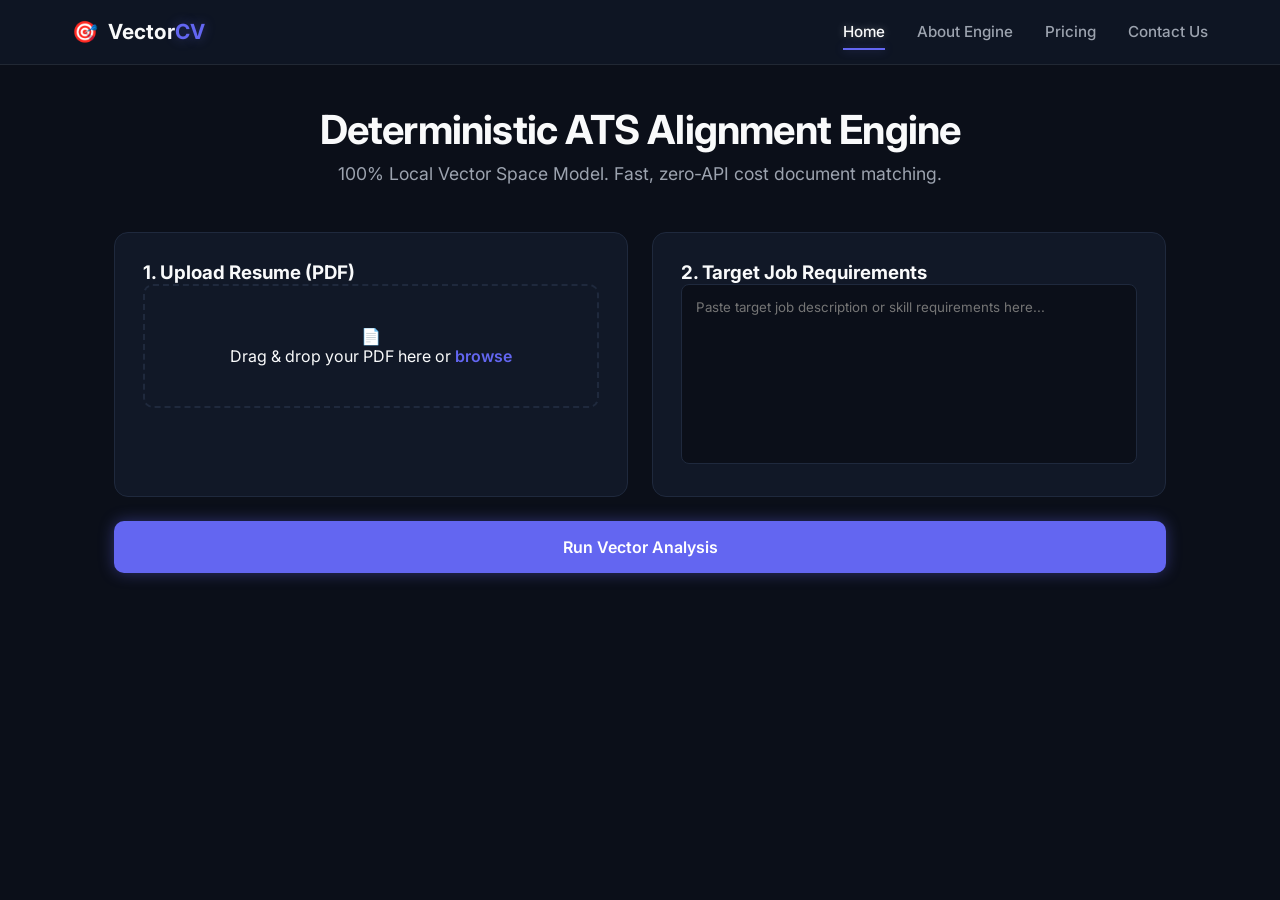
==== frontend/index.html @ 6c2bb6ef "feat: Enhance VectorCV with new features and frontend improvements - Added FastAPI dependencies to p" ====
<!DOCTYPE html>
<html lang="en">
<head>
    <meta charset="UTF-8">
    <meta name="viewport" content="width=device-width, initial-scale=1.0">
    <title>VectorCV | Deterministic Document Engine</title>
    <link rel="stylesheet" href="/frontend/style.css">
    <link href="https://fonts.googleapis.com/css2?family=Inter:wght@400;500;600;700&display=swap" rel="stylesheet">
</head>
<body>

    <!-- NAVBAR WITH GLOW EFFECTS -->
    <header class="navbar">
        <div class="nav-container">
            <div class="logo">
                <span class="logo-icon">🎯</span>
                <span class="logo-text">Vector<span class="highlight">CV</span></span>
            </div>
            <nav class="nav-links">
                <a href="/frontend/index.html" class="nav-link active" onclick="switchTab('home')">Home</a>
                <a href="/frontend/about.html" class="nav-link" onclick="switchTab('about')">About Engine</a>
                <a href="/frontend/pricing.html" class="nav-link" onclick="switchTab('pricing')">Pricing</a>
                <!-- Contact link targets your external/custom page -->
                <a href="https://msystech.onrender.com/pages/contact.html" class="nav-link">Contact Us</a>
            </nav>
        </div>
    </header>

    <main class="container">

        <!-- TAB 1: HOME (DOCUMENT MATCHING ENGINE) -->
        <section id="tab-home" class="tab-content active">
            <div class="hero">
                <h1>Deterministic ATS Alignment Engine</h1>
                <p>100% Local Vector Space Model. Fast, zero-API cost document matching.</p>
            </div>

            <div class="scanner-grid">
                <div class="card upload-card">
                    <h3>1. Upload Resume (PDF)</h3>
                    <div class="drop-zone" id="drop-zone">
                        <div class="drop-icon">📄</div>
                        <p class="drop-text">Drag & drop your PDF here or <span class="browse-btn">browse</span></p>
                        <input type="file" id="pdf-input" accept=".pdf" hidden>
                        <div id="file-details" class="file-details hidden"></div>
                    </div>
                </div>

                <div class="card jd-card">
                    <h3>2. Target Job Requirements</h3>
                    <textarea id="jd-input" placeholder="Paste target job description or skill requirements here..."></textarea>
                </div>
            </div>

            <button id="analyze-btn" class="btn-primary" onclick="runAnalysis()">Run Vector Analysis</button>

            <!-- LOADING SPINNER -->
            <div id="loading-state" class="loading-state hidden">
                <div class="spinner"></div>
                <p>Computing TF-IDF Vector Space & spaCy POS Rules...</p>
            </div>

            <!-- RESULTS DASHBOARD -->
            <div id="results-section" class="results-section hidden">
                <div class="metrics-grid">
                    <div class="metric-card">
                        <span class="metric-title">Compatibility Score</span>
                        <span id="score-val" class="metric-value">0%</span>
                    </div>
                    <div class="metric-card">
                        <span class="metric-title">Missing Keywords</span>
                        <span id="missing-count" class="metric-value">0</span>
                    </div>
                    <div class="metric-card">
                        <span class="metric-title">Extracted Contact</span>
                        <span id="contact-val" class="metric-value">N/A</span>
                    </div>
                </div>

                <div class="card result-card" style="margin-bottom: 1.5rem;">
                    <h3>Missing Technical Terms</h3>
                    <div id="keyword-chips" class="keyword-chips"></div>
                </div>

                <div class="card result-card">
                    <h3>Suggested Bullet Points (spaCy POS Rules)</h3>
                    <ul id="bullet-list" class="bullet-list"></ul>
                </div>
            </div>
        </section>

        <!-- TAB 2: ABOUT ENGINE -->
        <section id="tab-about" class="tab-content">
            <div class="hero">
                <h1>Under the Hood of VectorCV</h1>
                <p>Learn how our deterministic pipeline analyzes document similarity without external LLM calls.</p>
            </div>

            <div class="about-grid">
                <div class="card">
                    <span class="tech-badge">scikit-learn</span>
                    <h3>TF-IDF & Cosine Similarity</h3>
                    <p>Converts document terms into multi-dimensional vectors using term frequency-inverse document frequency, scoring spatial alignment with mathematical precision.</p>
                </div>

                <div class="card">
                    <span class="tech-badge">spaCy NLP</span>
                    <h3>Part-of-Speech Tagging</h3>
                    <p>Utilizes lightweight spaCy pipelines (`en_core_web_sm`) to analyze grammatical structure and automatically extract lemmas, nouns, and action verbs.</p>
                </div>

                <div class="card">
                    <span class="tech-badge">SQLite & FastAPI</span>
                    <h3>Thread-Safe Logging</h3>
                    <p>Integrates thread-safe connection managers and parameterized queries to log all vector scans directly into a local SQLite database.</p>
                </div>
            </div>
        </section>

        <!-- TAB 3: PRICING -->
        <section id="tab-pricing" class="tab-content">
            <div class="hero">
                <h1>Transparent Pricing</h1>
                <p>Deploy locally for personal use or scale using our high-throughput cluster.</p>
            </div>

            <div class="pricing-grid">
                <!-- Free Tier -->
                <div class="card pricing-card">
                    <div class="pricing-header">
                        <h3>Community</h3>
                        <p>For job seekers & self-hosters.</p>
                    </div>
                    <div class="pricing-price">$0 <span>/ forever</span></div>
                    <ul class="pricing-features">
                        <li>✔ 100% Local Offline Processing</li>
                        <li>✔ Local SQLite Match Logs</li>
                        <li>✔ Unlimited PDF Scans</li>
                    </ul>
                    <button class="btn-primary" onclick="switchTab('home')">Use Local Engine</button>
                </div>

                <!-- Featured Developer Tier -->
                <div class="card pricing-card featured">
                    <span class="badge-featured">POPULAR</span>
                    <div class="pricing-header">
                        <h3>Pro Self-Hosted</h3>
                        <p>For active developers and engineers.</p>
                    </div>
                    <div class="pricing-price">$19 <span>/ month</span></div>
                    <ul class="pricing-features">
                        <li>✔ Custom Skill Taxonomy Mapping</li>
                        <li>✔ Advanced Export Capabilities</li>
                        <li>✔ Priority spaCy Custom Models</li>
                    </ul>
                    <button class="btn-primary">Upgrade Pro</button>
                </div>

                <!-- Enterprise Tier -->
                <div class="card pricing-card">
                    <div class="pricing-header">
                        <h3>Enterprise Cluster</h3>
                        <p>For high-throughput recruitment platforms.</p>
                    </div>
                    <div class="pricing-price">Custom</div>
                    <ul class="pricing-features">
                        <li>✔ FastAPI High-Concurrency Cluster</li>
                        <li>✔ Custom DB Storage Adapters</li>
                        <li>✔ SLA & Integration Support</li>
                    </ul>
                    <button class="btn-primary" style="background: var(--card-border);" onclick="window.location.href='/contact'">Contact Sales</button>
                </div>
            </div>
        </section>

    </main>

    <script src="/static/app.js"></script>
</body>
</html>
---- frontend/style.css ----
:root {
    --bg-color: #0b0f19;
    --card-bg: #111827;
    --card-border: #1f293d;
    --text-primary: #f9fafb;
    --text-secondary: #9ca3af;
    --accent: #6366f1;
    --accent-glow: rgba(99, 102, 241, 0.4);
    --accent-hover: #4f46e5;
    --emerald-glow: rgba(16, 185, 129, 0.3);
}

* {
    box-sizing: border-box;
    margin: 0;
    padding: 0;
    font-family: 'Inter', -apple-system, BlinkMacSystemFont, sans-serif;
}

body {
    background-color: var(--bg-color);
    color: var(--text-primary);
    min-height: 100vh;
}

/* ==================== NAVBAR & GLOW EFFECTS ==================== */
.navbar {
    background: rgba(17, 24, 39, 0.75);
    backdrop-filter: blur(16px);
    -webkit-backdrop-filter: blur(16px);
    border-bottom: 1px solid rgba(255, 255, 255, 0.08);
    position: sticky;
    top: 0;
    z-index: 100;
}

.nav-container {
    max-width: 1200px;
    margin: 0 auto;
    display: flex;
    justify-content: space-between;
    align-items: center;
    padding: 1rem 2rem;
}

.logo {
    display: flex;
    align-items: center;
    gap: 0.6rem;
    font-size: 1.3rem;
    font-weight: 700;
}

.logo-text .highlight {
    color: var(--accent);
    text-shadow: 0 0 12px var(--accent-glow);
}

.nav-links {
    display: flex;
    gap: 2rem;
}

.nav-link {
    color: var(--text-secondary);
    text-decoration: none;
    font-size: 0.95rem;
    font-weight: 500;
    position: relative;
    padding: 0.4rem 0;
    transition: color 0.3s ease;
    cursor: pointer;
}

/* Nav Link Hover & Active FX */
.nav-link::after {
    content: '';
    position: absolute;
    bottom: -2px;
    left: 0;
    width: 0%;
    height: 2px;
    background: var(--accent);
    box-shadow: 0 0 10px var(--accent-glow);
    transition: width 0.3s ease;
}

.nav-link:hover, .nav-link.active {
    color: var(--text-primary);
    text-shadow: 0 0 8px rgba(255, 255, 255, 0.3);
}

.nav-link:hover::after, .nav-link.active::after {
    width: 100%;
}

/* ==================== CONTAINER & CARDS ==================== */
.container {
    max-width: 1100px;
    margin: 2.5rem auto;
    padding: 0 1.5rem;
}

.hero {
    text-align: center;
    margin-bottom: 3rem;
}

.hero h1 {
    font-size: 2.5rem;
    margin-bottom: 0.6rem;
    letter-spacing: -0.02em;
}

.hero p {
    color: var(--text-secondary);
    font-size: 1.1rem;
}

.card {
    background: var(--card-bg);
    border: 1px solid var(--card-border);
    border-radius: 14px;
    padding: 1.75rem;
    transition: transform 0.3s ease, border-color 0.3s ease;
}

.card:hover {
    border-color: rgba(99, 102, 241, 0.3);
}

/* ==================== BUTTON GLOW EFFECTS ==================== */
.btn-primary {
    display: block;
    width: 100%;
    background: var(--accent);
    color: #ffffff;
    border: none;
    padding: 1rem;
    font-size: 1rem;
    font-weight: 600;
    border-radius: 10px;
    cursor: pointer;
    transition: all 0.3s cubic-bezier(0.4, 0, 0.2, 1);
    box-shadow: 0 0 15px var(--accent-glow);
}

.btn-primary:hover {
    background: var(--accent-hover);
    transform: translateY(-2px);
    box-shadow: 0 0 25px rgba(99, 102, 241, 0.7), 0 0 10px rgba(99, 102, 241, 0.5);
}

.btn-primary:active {
    transform: translateY(0);
}

/* ==================== SCANNER & UI INPUTS ==================== */
.scanner-grid {
    display: grid;
    grid-template-columns: 1fr 1fr;
    gap: 1.5rem;
    margin-bottom: 1.5rem;
}

.drop-zone {
    border: 2px dashed var(--card-border);
    border-radius: 10px;
    padding: 2.5rem 1rem;
    text-align: center;
    cursor: pointer;
    transition: all 0.3s ease;
}

.drop-zone:hover {
    border-color: var(--accent);
    box-shadow: inset 0 0 15px var(--accent-glow);
}

.browse-btn {
    color: var(--accent);
    font-weight: 600;
}

textarea {
    width: 100%;
    height: 180px;
    background: var(--bg-color);
    border: 1px solid var(--card-border);
    border-radius: 8px;
    padding: 0.85rem;
    color: var(--text-primary);
    resize: none;
    outline: none;
}

textarea:focus {
    border-color: var(--accent);
    box-shadow: 0 0 10px var(--accent-glow);
}

/* ==================== ABOUT PAGE STYLING ==================== */
.about-grid {
    display: grid;
    grid-template-columns: repeat(auto-fit, minmax(300px, 1fr));
    gap: 1.5rem;
    margin-top: 1.5rem;
}

.tech-badge {
    display: inline-block;
    background: rgba(99, 102, 241, 0.15);
    color: #a5b4fc;
    border: 1px solid rgba(99, 102, 241, 0.3);
    padding: 0.25rem 0.6rem;
    border-radius: 6px;
    font-size: 0.8rem;
    font-weight: 600;
    margin-bottom: 0.75rem;
}

/* ==================== PRICING PAGE STYLING ==================== */
.pricing-grid {
    display: grid;
    grid-template-columns: repeat(3, 1fr);
    gap: 1.5rem;
    margin-top: 2rem;
}

.pricing-card {
    position: relative;
    display: flex;
    flex-direction: column;
    justify-content: space-between;
}

.pricing-card.featured {
    border-color: var(--accent);
    box-shadow: 0 0 25px var(--accent-glow);
}

.badge-featured {
    position: absolute;
    top: -12px;
    right: 20px;
    background: var(--accent);
    color: white;
    font-size: 0.75rem;
    font-weight: 700;
    padding: 0.2rem 0.6rem;
    border-radius: 12px;
    box-shadow: 0 0 10px var(--accent-glow);
}

.pricing-header h3 {
    font-size: 1.25rem;
    margin-bottom: 0.5rem;
}

.pricing-price {
    font-size: 2.2rem;
    font-weight: 700;
    margin: 1rem 0;
}

.pricing-price span {
    font-size: 0.9rem;
    color: var(--text-secondary);
    font-weight: 400;
}

.pricing-features {
    list-style: none;
    margin: 1.5rem 0;
}

.pricing-features li {
    color: var(--text-secondary);
    margin-bottom: 0.6rem;
    font-size: 0.9rem;
}

/* ==================== UTILITY & METRICS ==================== */
.hidden { display: none !important; }
.tab-content { display: none; }
.tab-content.active { display: block; }

.metrics-grid {
    display: grid;
    grid-template-columns: repeat(3, 1fr);
    gap: 1rem;
    margin: 1.5rem 0;
}

.metric-card {
    background: var(--card-bg);
    border: 1px solid var(--card-border);
    border-radius: 10px;
    padding: 1.25rem;
    text-align: center;
}

.metric-value {
    font-size: 2rem;
    font-weight: 700;
    color: var(--accent);
    text-shadow: 0 0 10px var(--accent-glow);
}

.keyword-chips {
    display: flex;
    flex-wrap: wrap;
    gap: 0.5rem;
    margin-top: 1rem;
}

.chip {
    background: rgba(99, 102, 241, 0.15);
    color: #a5b4fc;
    border: 1px solid var(--accent);
    padding: 0.4rem 0.8rem;
    border-radius: 20px;
    font-size: 0.85rem;
}

.bullet-list { margin-top: 1rem; padding-left: 1.25rem; }
.bullet-list li { margin-bottom: 0.75rem; color: var(--text-secondary); }

.loading-state { text-align: center; margin: 2rem 0; }
.spinner {
    width: 42px; height: 42px;
    border: 4px solid var(--card-border);
    border-top: 4px solid var(--accent);
    border-radius: 50%;
    animation: spin 1s linear infinite;
    margin: 0 auto 1rem;
}
@keyframes spin { 0% { transform: rotate(0deg); } 100% { transform: rotate(360deg); } }
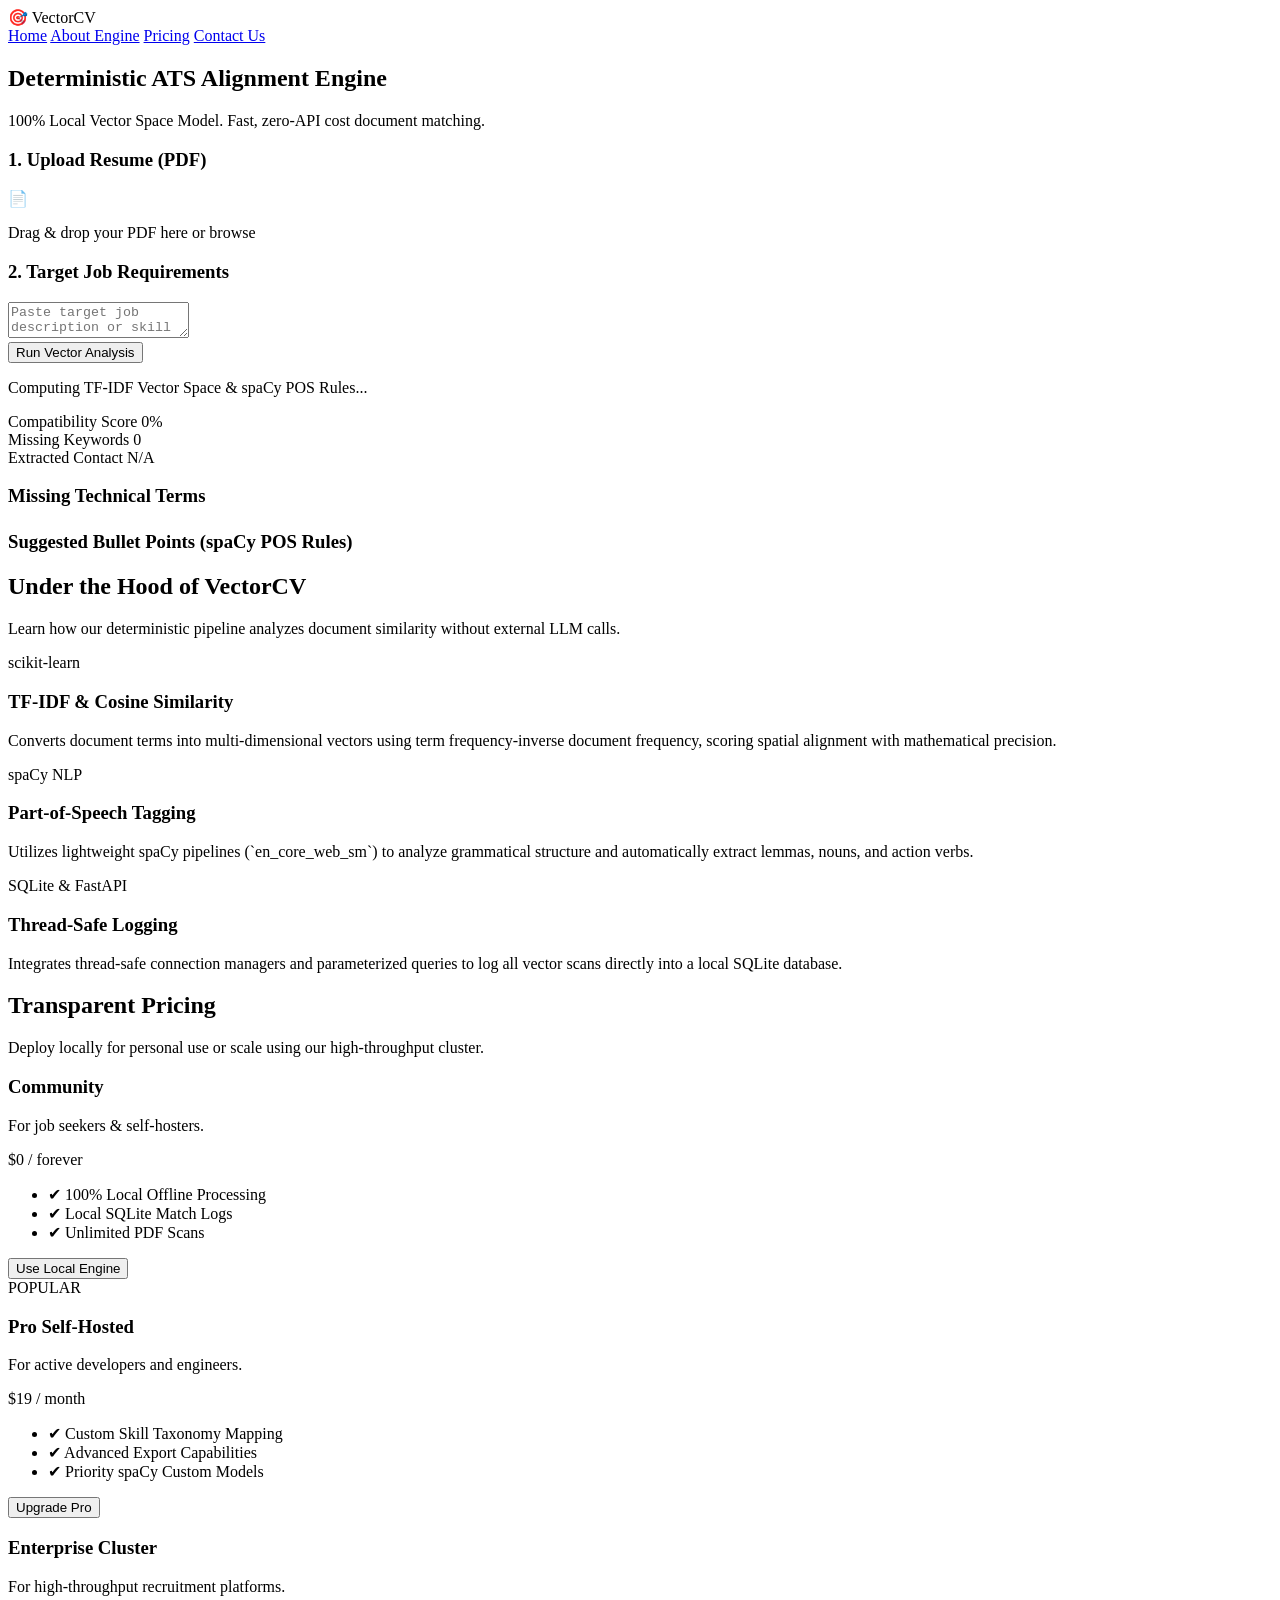
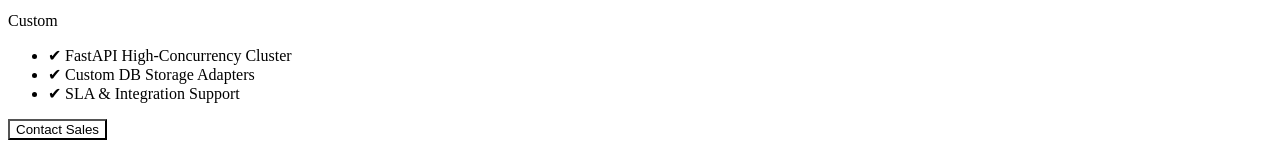
==== commit 1a0b167b: "feat: Update frontend navigation and styling; enhance contact redirection and add multipart support" ====
--- a/frontend/index.html
+++ b/frontend/index.html
@@ -1,12 +1,14 @@
 <!DOCTYPE html>
 <html lang="en">
+
 <head>
     <meta charset="UTF-8">
     <meta name="viewport" content="width=device-width, initial-scale=1.0">
     <title>VectorCV | Deterministic Document Engine</title>
-    <link rel="stylesheet" href="/frontend/style.css">
+    <link rel="stylesheet" href="/static/style.css">
     <link href="https://fonts.googleapis.com/css2?family=Inter:wght@400;500;600;700&display=swap" rel="stylesheet">
 </head>
+
 <body>
 
     <!-- NAVBAR WITH GLOW EFFECTS -->
@@ -17,11 +19,10 @@
                 <span class="logo-text">Vector<span class="highlight">CV</span></span>
             </div>
             <nav class="nav-links">
-                <a href="/frontend/index.html" class="nav-link active" onclick="switchTab('home')">Home</a>
-                <a href="/frontend/about.html" class="nav-link" onclick="switchTab('about')">About Engine</a>
-                <a href="/frontend/pricing.html" class="nav-link" onclick="switchTab('pricing')">Pricing</a>
-                <!-- Contact link targets your external/custom page -->
-                <a href="https://msystech.onrender.com/pages/contact.html" class="nav-link">Contact Us</a>
+                <a href="/" class="nav-link">Home</a>
+                <a href="/about" class="nav-link">About Engine</a>
+                <a href="/pricing" class="nav-link">Pricing</a>
+                <a href="/contact" class="nav-link">Contact Us</a>
             </nav>
         </div>
     </header>
@@ -48,7 +49,8 @@
 
                 <div class="card jd-card">
                     <h3>2. Target Job Requirements</h3>
-                    <textarea id="jd-input" placeholder="Paste target job description or skill requirements here..."></textarea>
+                    <textarea id="jd-input"
+                        placeholder="Paste target job description or skill requirements here..."></textarea>
                 </div>
             </div>
 
@@ -100,19 +102,22 @@
                 <div class="card">
                     <span class="tech-badge">scikit-learn</span>
                     <h3>TF-IDF & Cosine Similarity</h3>
-                    <p>Converts document terms into multi-dimensional vectors using term frequency-inverse document frequency, scoring spatial alignment with mathematical precision.</p>
+                    <p>Converts document terms into multi-dimensional vectors using term frequency-inverse document
+                        frequency, scoring spatial alignment with mathematical precision.</p>
                 </div>
 
                 <div class="card">
                     <span class="tech-badge">spaCy NLP</span>
                     <h3>Part-of-Speech Tagging</h3>
-                    <p>Utilizes lightweight spaCy pipelines (`en_core_web_sm`) to analyze grammatical structure and automatically extract lemmas, nouns, and action verbs.</p>
+                    <p>Utilizes lightweight spaCy pipelines (`en_core_web_sm`) to analyze grammatical structure and
+                        automatically extract lemmas, nouns, and action verbs.</p>
                 </div>
 
                 <div class="card">
                     <span class="tech-badge">SQLite & FastAPI</span>
                     <h3>Thread-Safe Logging</h3>
-                    <p>Integrates thread-safe connection managers and parameterized queries to log all vector scans directly into a local SQLite database.</p>
+                    <p>Integrates thread-safe connection managers and parameterized queries to log all vector scans
+                        directly into a local SQLite database.</p>
                 </div>
             </div>
         </section>
@@ -168,7 +173,8 @@
                         <li>✔ Custom DB Storage Adapters</li>
                         <li>✔ SLA & Integration Support</li>
                     </ul>
-                    <button class="btn-primary" style="background: var(--card-border);" onclick="window.location.href='/contact'">Contact Sales</button>
+                    <button class="btn-primary" style="background: var(--card-border);"
+                        onclick="window.location.href='/contact'">Contact Sales</button>
                 </div>
             </div>
         </section>
@@ -177,4 +183,5 @@
 
     <script src="/static/app.js"></script>
 </body>
+
 </html>
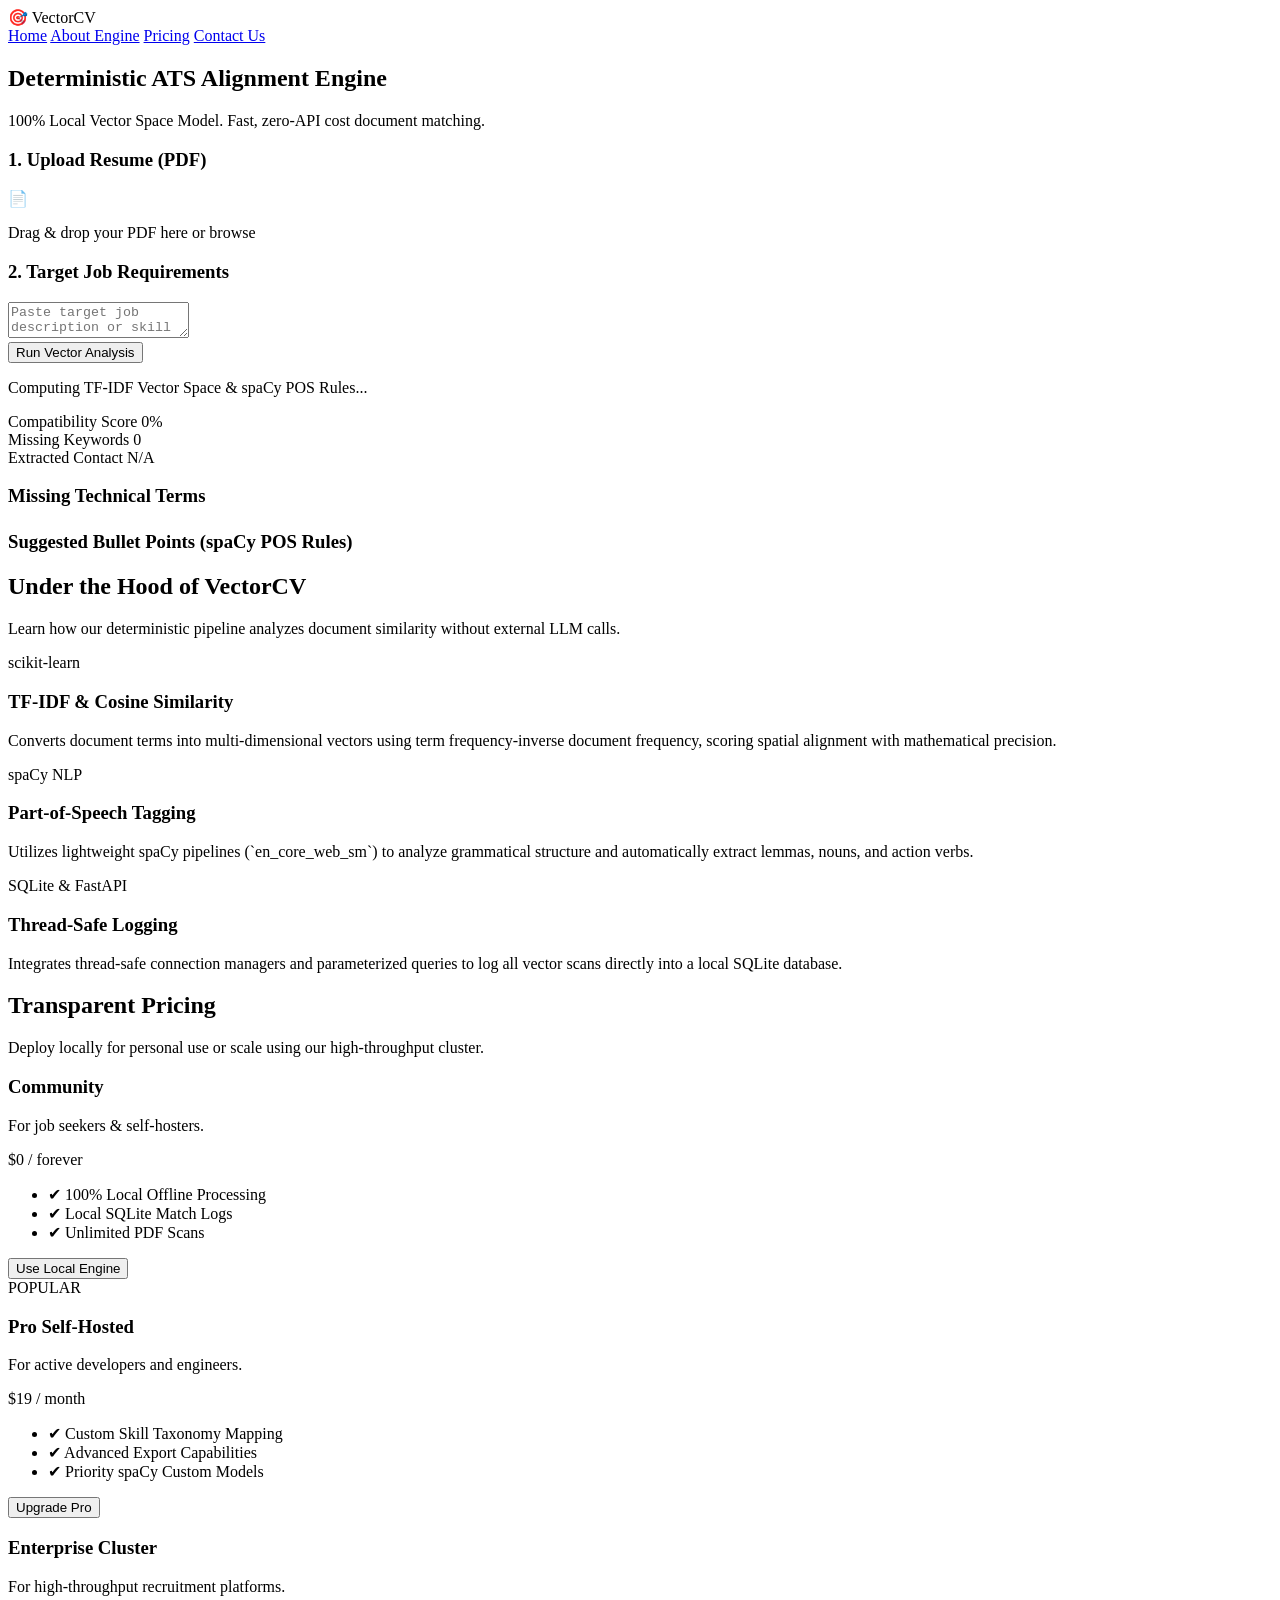
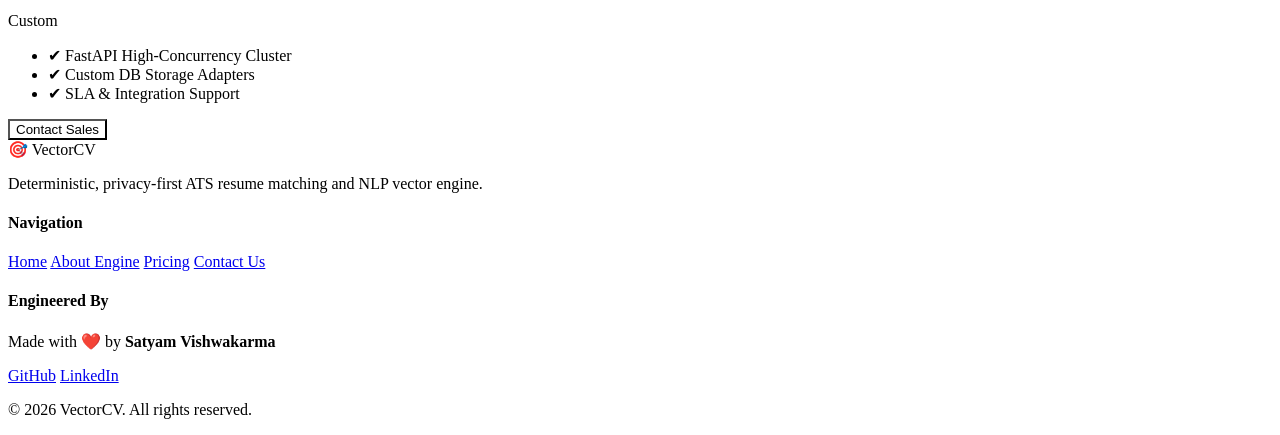
==== commit ccbe557b: "Add requirements.txt and Vercel configuration for deployment - Created requirements.txt to manage pr" ====
--- a/frontend/index.html
+++ b/frontend/index.html
@@ -180,8 +180,42 @@
         </section>
 
     </main>
-
+    <!-- FOOTER / BOTTOM BAR -->
+    <footer class="footer">
+        <div class="footer-container">
+            <div class="footer-brand">
+                <div class="logo">
+                    <span class="logo-icon">🎯</span>
+                    <span class="logo-text">Vector<span class="highlight">CV</span></span>
+                </div>
+                <p class="footer-tagline">Deterministic, privacy-first ATS resume matching and NLP vector engine.</p>
+            </div>
+
+            <div class="footer-nav">
+                <h4>Navigation</h4>
+                <a href="/">Home</a>
+                <a href="/about">About Engine</a>
+                <a href="/pricing">Pricing</a>
+                <a href="/contact">Contact Us</a>
+            </div>
+
+            <div class="footer-maker">
+                <h4>Engineered By</h4>
+                <p>Made with ❤️ by <strong>Satyam Vishwakarma</strong></p>
+                <div class="footer-socials">
+                    <a href="https://github.com" target="_blank" rel="noopener">GitHub</a>
+                    <a href="https://linkedin.com" target="_blank" rel="noopener">LinkedIn</a>
+                </div>
+            </div>
+        </div>
+
+        <div class="footer-bottom">
+            <p>&copy; 2026 VectorCV. All rights reserved.</p>
+        </div>
+    </footer>
     <script src="/static/app.js"></script>
+
+
 </body>
 
 </html>
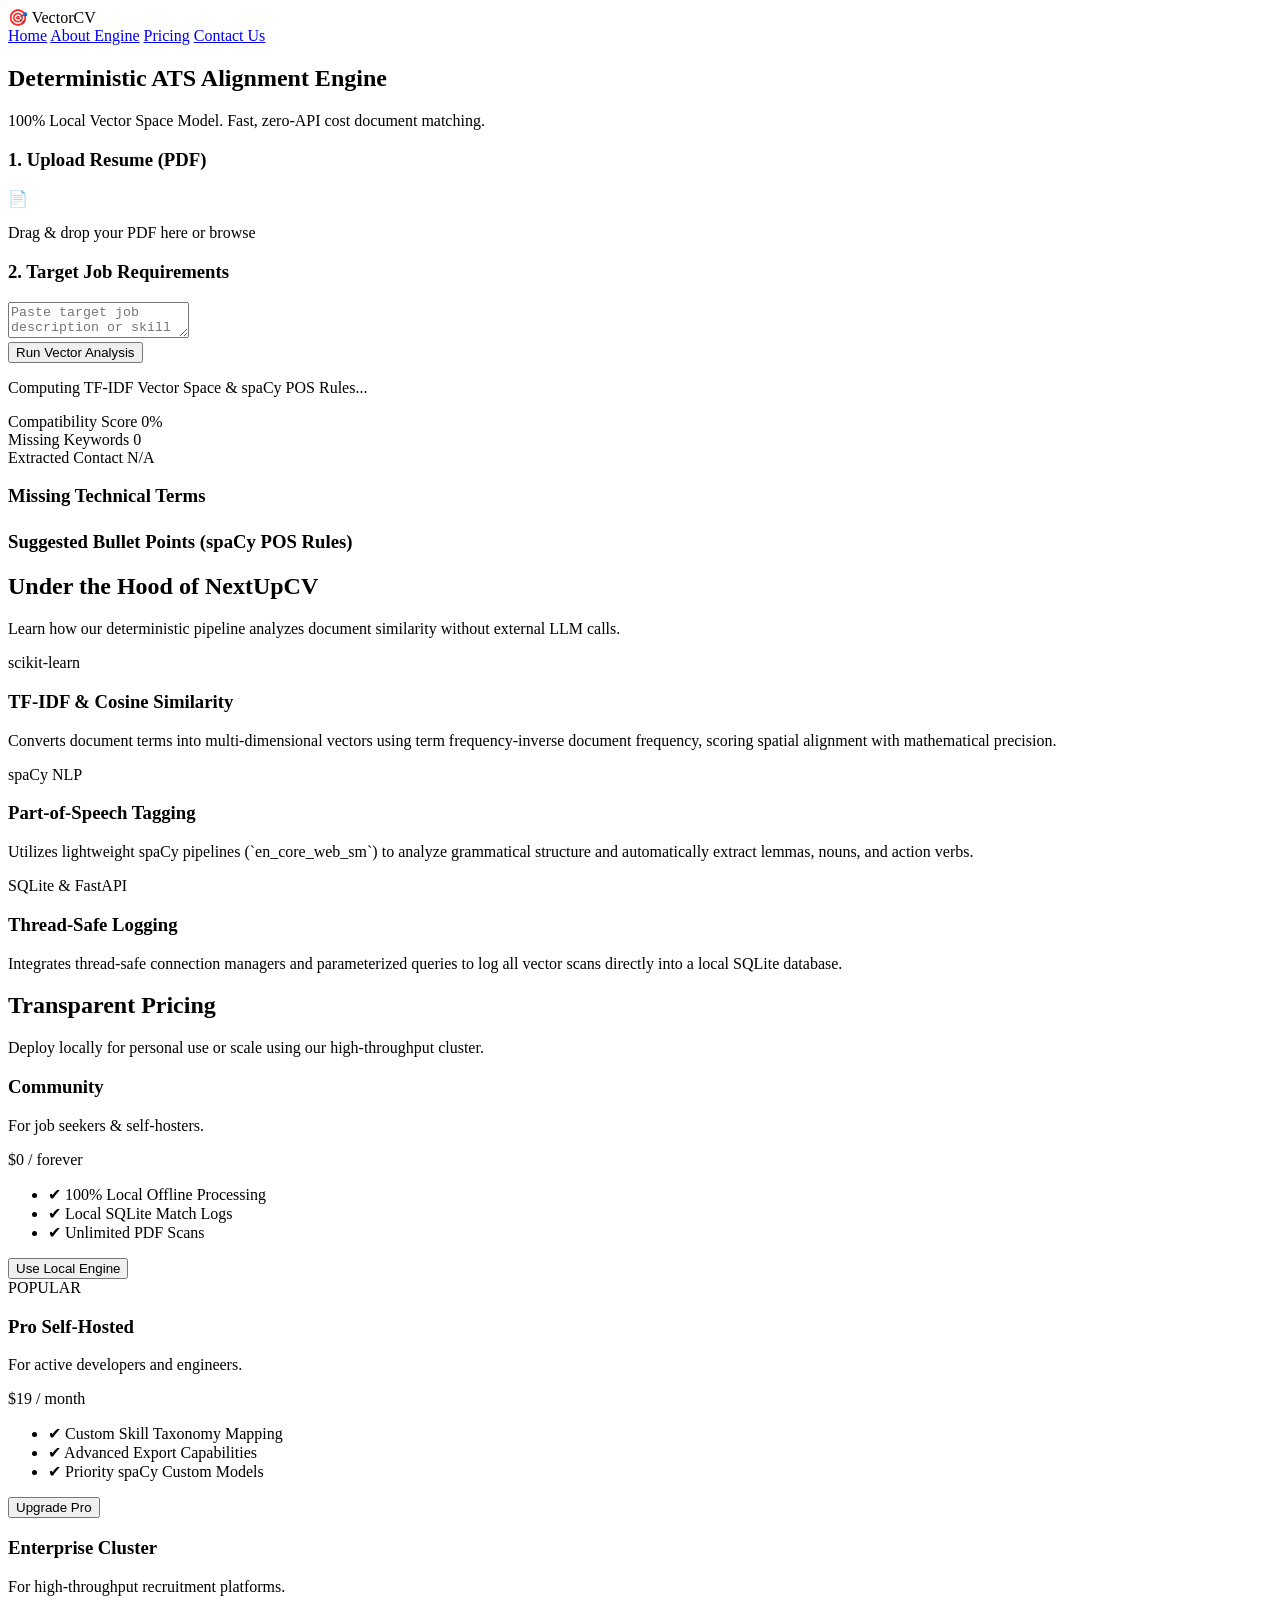
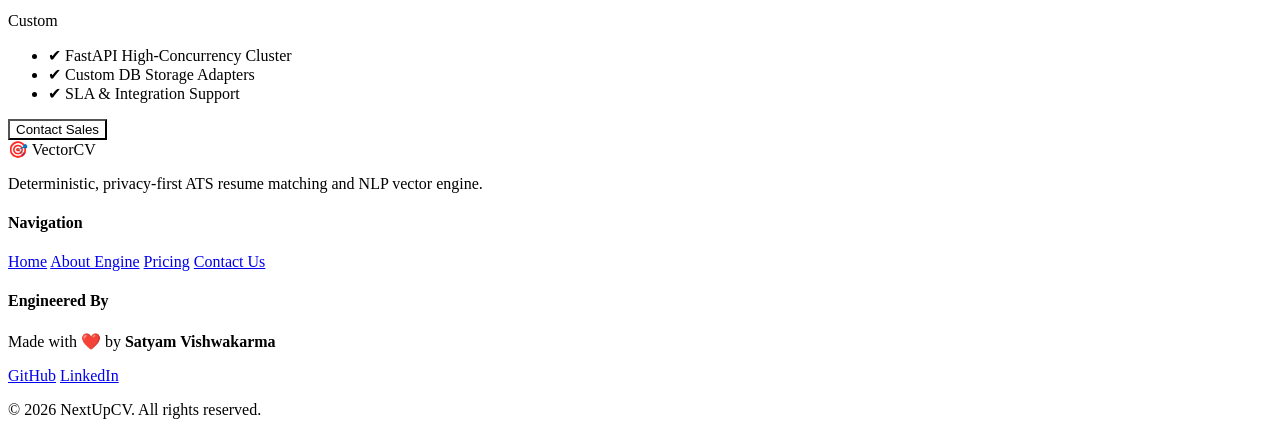
==== commit 17616ef0: "feat: Initialize NextUpCV project structure with core modules - Added __init__.py files to facilitat" ====
--- a/frontend/index.html
+++ b/frontend/index.html
@@ -4,7 +4,7 @@
 <head>
     <meta charset="UTF-8">
     <meta name="viewport" content="width=device-width, initial-scale=1.0">
-    <title>VectorCV | Deterministic Document Engine</title>
+    <title>NextUpCV | Deterministic Document Engine</title>
     <link rel="stylesheet" href="/static/style.css">
     <link href="https://fonts.googleapis.com/css2?family=Inter:wght@400;500;600;700&display=swap" rel="stylesheet">
 </head>
@@ -94,7 +94,7 @@
         <!-- TAB 2: ABOUT ENGINE -->
         <section id="tab-about" class="tab-content">
             <div class="hero">
-                <h1>Under the Hood of VectorCV</h1>
+                <h1>Under the Hood of NextUpCV</h1>
                 <p>Learn how our deterministic pipeline analyzes document similarity without external LLM calls.</p>
             </div>
 
@@ -210,7 +210,7 @@
         </div>
 
         <div class="footer-bottom">
-            <p>&copy; 2026 VectorCV. All rights reserved.</p>
+            <p>&copy; 2026 NextUpCV. All rights reserved.</p>
         </div>
     </footer>
     <script src="/static/app.js"></script>
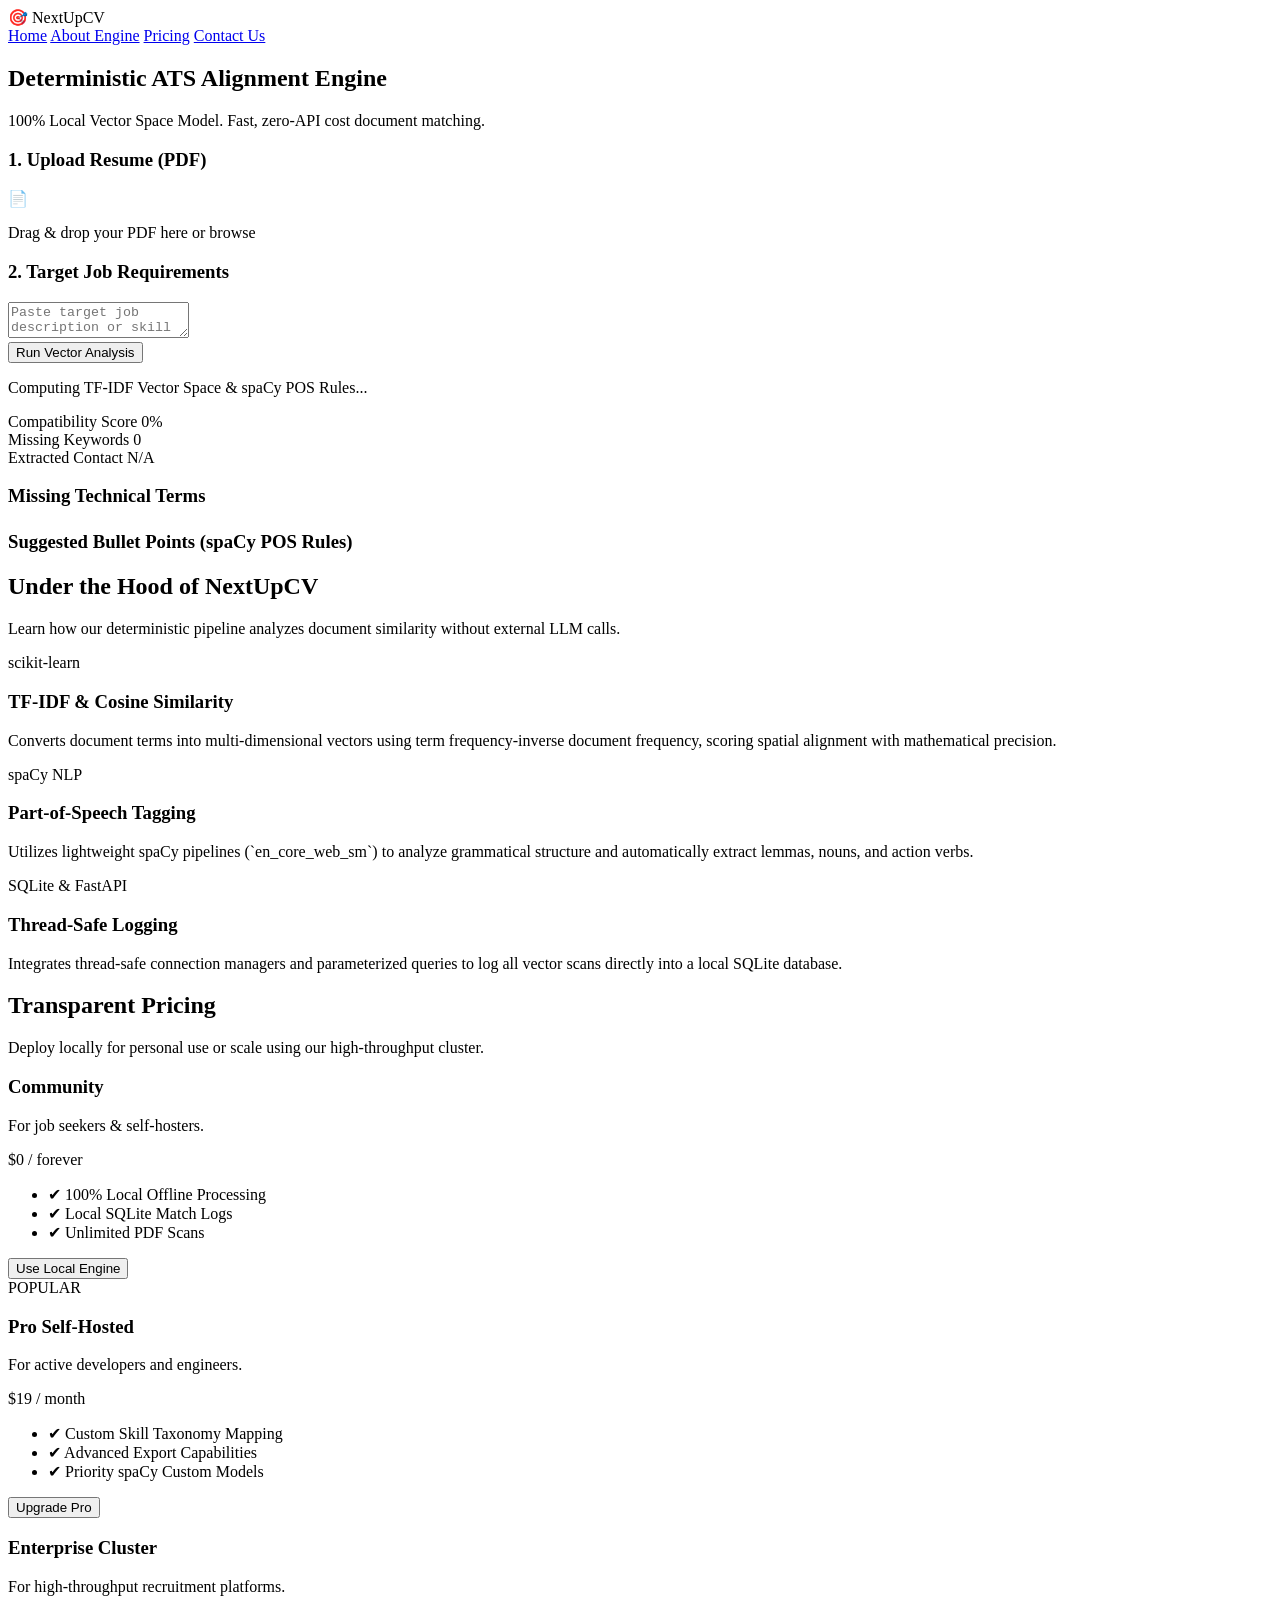
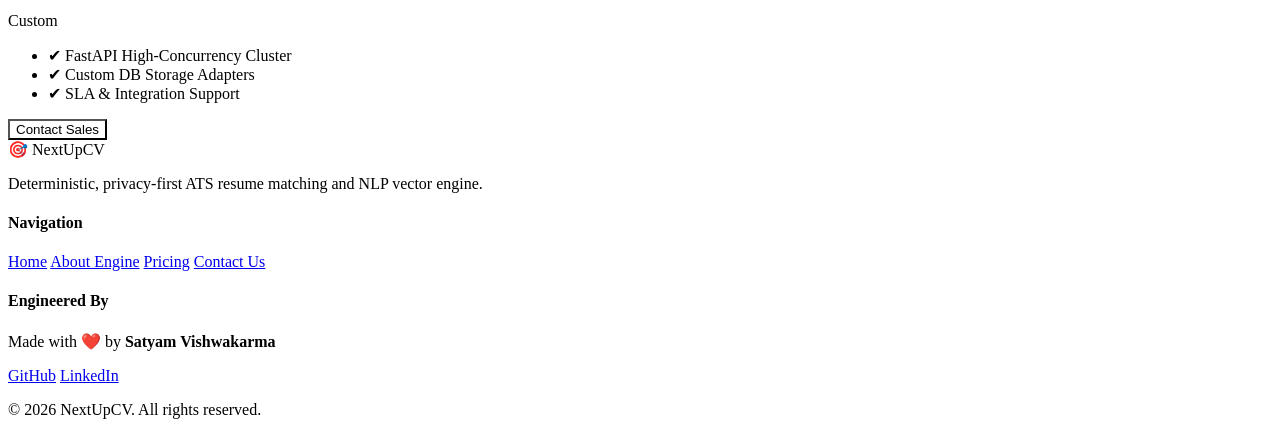
==== commit 028480f0: "fix: Update branding from 'VectorCV' to 'NextUpCV' in HTML files" ====
--- a/frontend/index.html
+++ b/frontend/index.html
@@ -16,7 +16,7 @@
         <div class="nav-container">
             <div class="logo">
                 <span class="logo-icon">🎯</span>
-                <span class="logo-text">Vector<span class="highlight">CV</span></span>
+                <span class="logo-text">NextUp<span class="highlight">CV</span></span>
             </div>
             <nav class="nav-links">
                 <a href="/" class="nav-link">Home</a>
@@ -186,7 +186,7 @@
             <div class="footer-brand">
                 <div class="logo">
                     <span class="logo-icon">🎯</span>
-                    <span class="logo-text">Vector<span class="highlight">CV</span></span>
+                    <span class="logo-text">NextUp<span class="highlight">CV</span></span>
                 </div>
                 <p class="footer-tagline">Deterministic, privacy-first ATS resume matching and NLP vector engine.</p>
             </div>
